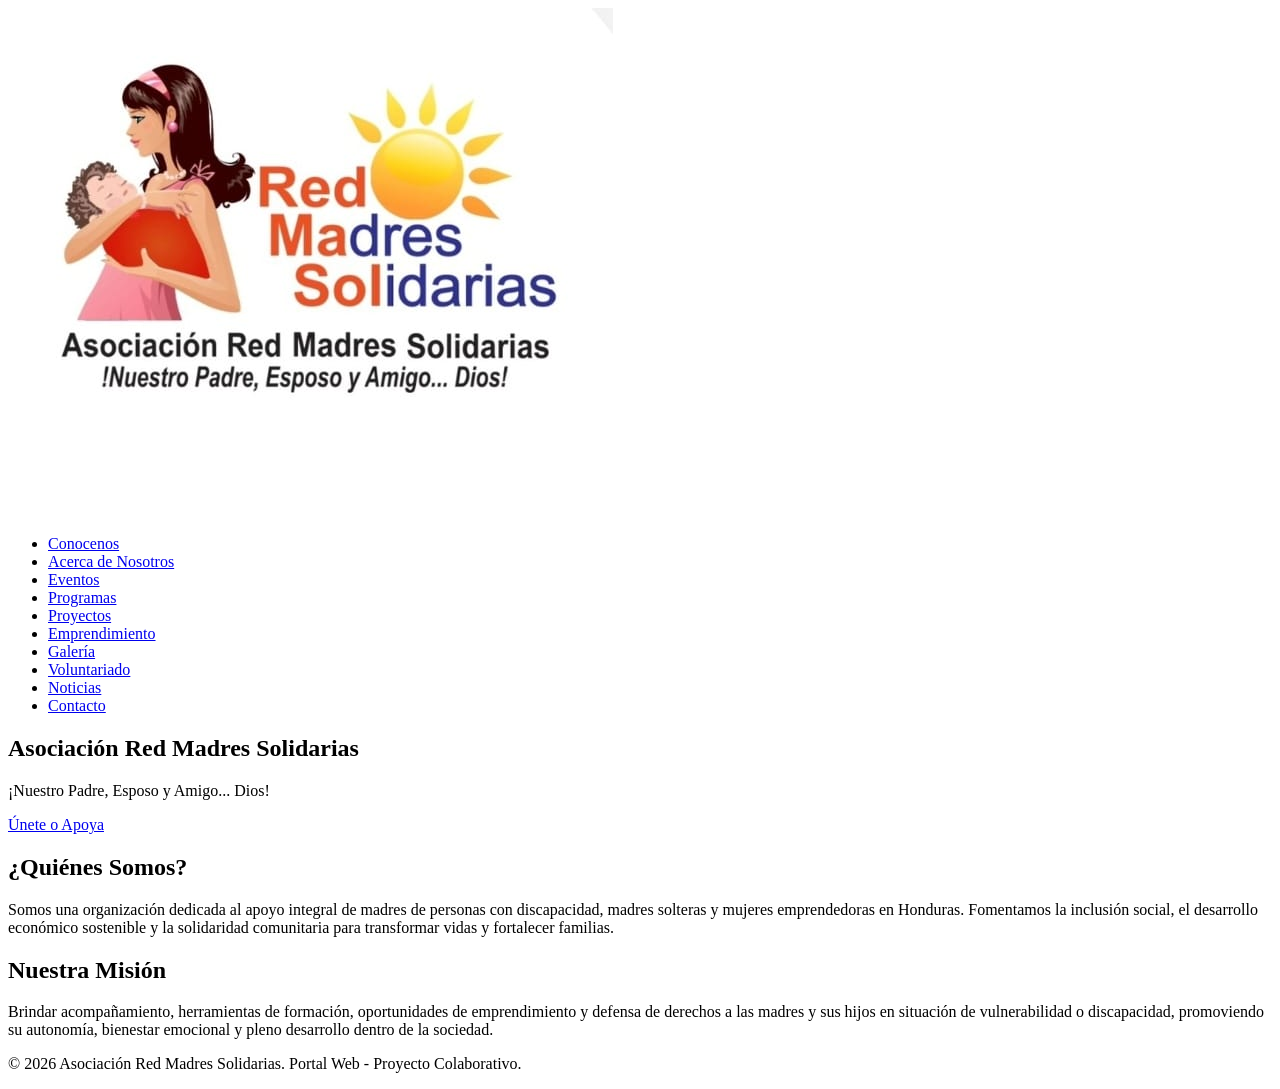
==== index.html @ 2855bba0 "feat: pagina principal primer diseño" ====
<!DOCTYPE html>
<html lang="es">
<head>
    <meta charset="UTF-8">
    <meta name="viewport" content="width=device-width, initial-scale=1.0">
    <meta name="description" content="Asociación Red Madres Solidarias - Portal Web Oficial">
    <title>Asociación Red Madres Solidarias</title>
    <link rel="stylesheet" href="css/styles.css">
</head>
<body>

    <header class="header">
        <div class="logo-container">
            <img src="img/logo.jpg" alt="Logo Asociación Red Madres Solidarias" class="logo-img">
        </div>
        
        <nav class="navbar">
            <ul>
                <li><a href="index.html" class="active">Conocenos</a></li>
                <li><a href="nosotros.html">Acerca de Nosotros</a></li>
                <li><a href="Eventos.html">Eventos</a></li>
                <li><a href="programas.html">Programas</a></li>
                <li><a href="proyectos.html">Proyectos</a></li>
                <li><a href="emprendimiento.html">Emprendimiento</a></li>
                <li><a href="galeria.html">Galería</a></li>
                <li><a href="voluntariado.html">Voluntariado</a></li>
                <li><a href="noticias.html">Noticias</a></li>
                <li><a href="contacto.html">Contacto</a></li>
            </ul>
        </nav>
    </header>

    <!-- Banner Principal con Colores Intensos -->
    <section class="hero-section">
        <h1>Asociación Red Madres Solidarias</h1>
        <p class="slogan">¡Nuestro Padre, Esposo y Amigo... Dios!</p>
        <a href="voluntariado.html" class="btn-primary">Únete o Apoya</a>
    </section>

    <!-- Contenido Principal Centrado -->
    <main class="main-content">

        <!-- Descripción General -->
        <section class="info-card">
            <h2>¿Quiénes Somos?</h2>
            <p>
                Somos una organización dedicada al apoyo integral de madres de personas con discapacidad, 
                madres solteras y mujeres emprendedoras en Honduras. Fomentamos la inclusión social, el 
                desarrollo económico sostenible y la solidaridad comunitaria para transformar vidas y fortalecer familias.
            </p>
        </section>

        <!-- Misión Institucional -->
        <section class="info-card highlight">
            <h2>Nuestra Misión</h2>
            <p>
                Brindar acompañamiento, herramientas de formación, oportunidades de emprendimiento y 
                defensa de derechos a las madres y sus hijos en situación de vulnerabilidad o discapacidad, 
                promoviendo su autonomía, bienestar emocional y pleno desarrollo dentro de la sociedad.
            </p>
        </section>

    </main>

    <!-- Pie de Página -->
    <footer class="footer">
        <p>&copy; 2026 Asociación Red Madres Solidarias. Portal Web - Proyecto Colaborativo.</p>
    </footer>

</body>
</html>
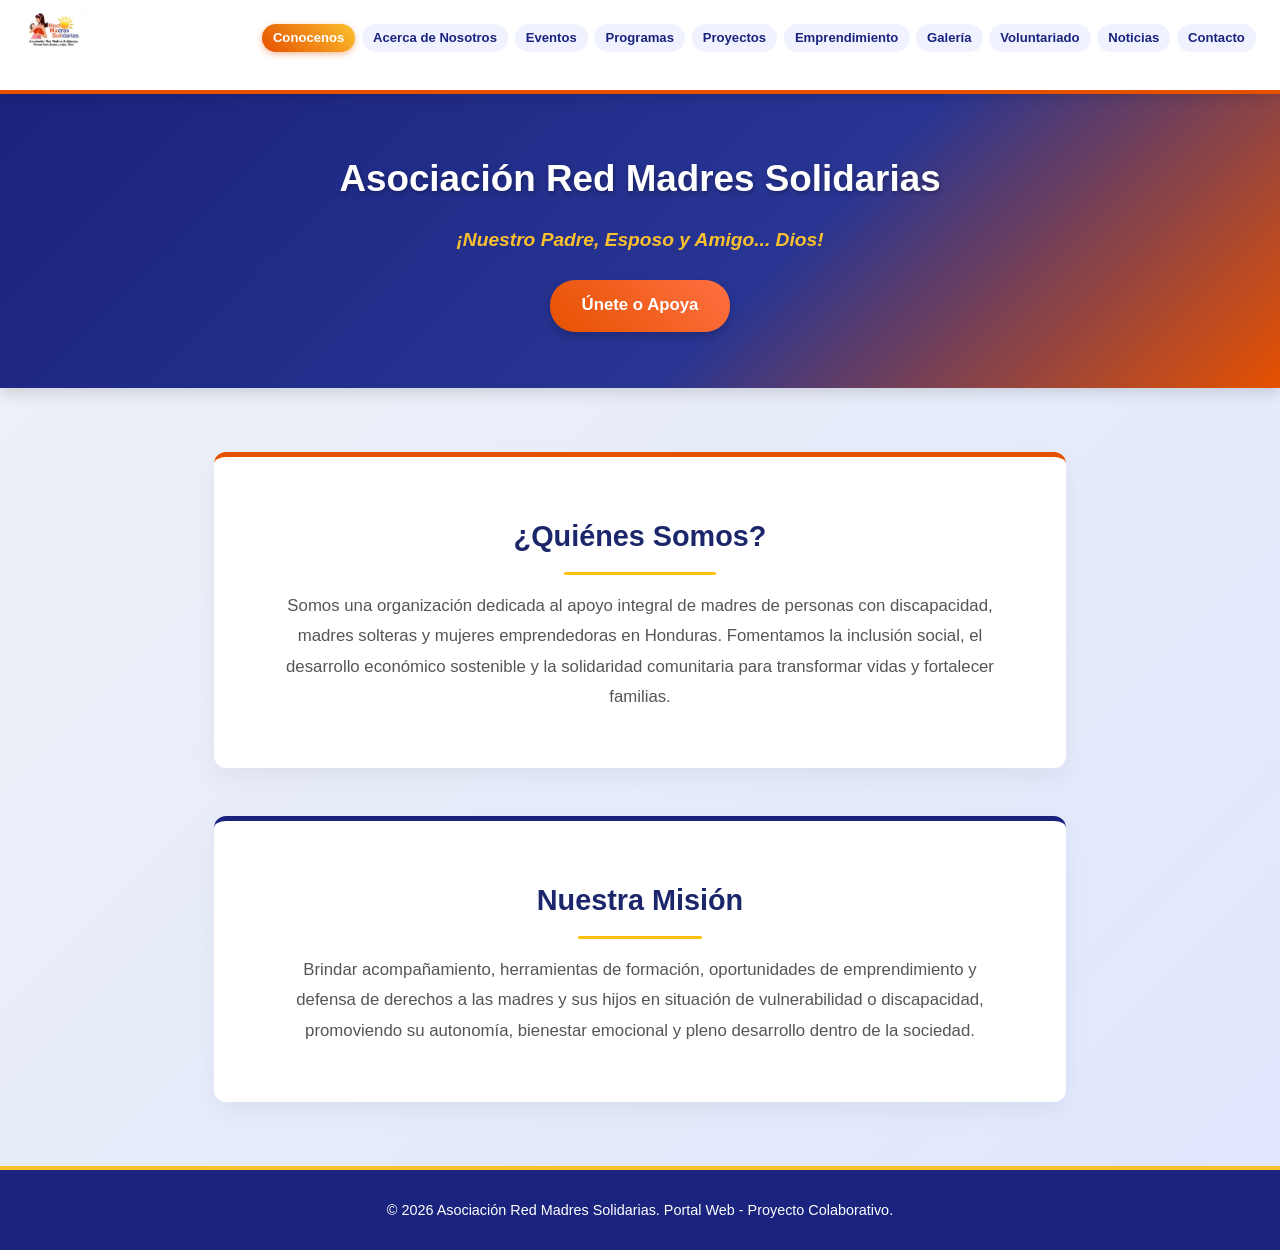
==== commit 628b28d9: "Corregir ruta" ====
--- a/index.html
+++ b/index.html
@@ -5,7 +5,7 @@
     <meta name="viewport" content="width=device-width, initial-scale=1.0">
     <meta name="description" content="Asociación Red Madres Solidarias - Portal Web Oficial">
     <title>Asociación Red Madres Solidarias</title>
-    <link rel="stylesheet" href="css/styles.css">
+    <link rel="stylesheet" href="CSS/styles.css">
 </head>
 <body>
 
@@ -17,8 +17,8 @@
         <nav class="navbar">
             <ul>
                 <li><a href="index.html" class="active">Conocenos</a></li>
-                <li><a href="nosotros.html">Acerca de Nosotros</a></li>
-                <li><a href="Eventos.html">Eventos</a></li>
+                <li><a href="acercade.html">Acerca de Nosotros</a></li>
+                <li><a href="eventos.html">Eventos</a></li>
                 <li><a href="programas.html">Programas</a></li>
                 <li><a href="proyectos.html">Proyectos</a></li>
                 <li><a href="emprendimiento.html">Emprendimiento</a></li>
@@ -30,17 +30,14 @@
         </nav>
     </header>
 
-    <!-- Banner Principal con Colores Intensos -->
     <section class="hero-section">
         <h1>Asociación Red Madres Solidarias</h1>
         <p class="slogan">¡Nuestro Padre, Esposo y Amigo... Dios!</p>
         <a href="voluntariado.html" class="btn-primary">Únete o Apoya</a>
     </section>
 
-    <!-- Contenido Principal Centrado -->
     <main class="main-content">
 
-        <!-- Descripción General -->
         <section class="info-card">
             <h2>¿Quiénes Somos?</h2>
             <p>
@@ -62,7 +59,6 @@
 
     </main>
 
-    <!-- Pie de Página -->
     <footer class="footer">
         <p>&copy; 2026 Asociación Red Madres Solidarias. Portal Web - Proyecto Colaborativo.</p>
     </footer>
--- a/CSS/styles.css
+++ b/CSS/styles.css
@@ -0,0 +1,1114 @@
+* {
+    margin: 0;
+    padding: 0;
+    box-sizing: border-box;
+    font-family: 'Segoe UI', Tahoma, Geneva, Verdana, sans-serif;
+}
+
+body {
+    background: linear-gradient(135deg, #eef2f5 0%, #e0e7ff 100%);
+    color: #2c3e50;
+    line-height: 1.6;
+    min-height: 100vh;
+}
+
+/* Header & Menú de Navegación */
+.header {
+    background-color: #ffffff;
+    box-shadow: 0 4px 12px rgba(0, 0, 0, 0.12);
+    position: sticky;
+    top: 0;
+    z-index: 1000;
+    padding: 0.5rem 1.5rem; /* Padding reducido para ganar espacio vertical */
+    display: flex;
+    flex-direction: row; /* Alinea logo a la izquierda y menú a la derecha */
+    justify-content: space-between;
+    align-items: center;
+    border-bottom: 4px solid #E65100;
+}
+
+.logo-container {
+    display: flex;
+    align-items: center;
+}
+
+.logo-img {
+    max-height: 50px; /* Reducido de 95px a 50px */
+    width: auto;
+    object-fit: contain;
+}
+
+/* Menú para las páginas */
+.navbar ul {
+    display: flex;
+    flex-wrap: nowrap; /* Mantiene todos los botones en una sola fila */
+    align-items: center;
+    list-style: none;
+    gap: 0.4rem; /* Distancia ajustada para que quepan todos los enlaces */
+    margin: 0;
+    padding: 0;
+}
+
+.navbar a {
+    text-decoration: none;
+    color: #1A237E;
+    font-weight: 700;
+    font-size: 0.82rem; /* Tamaño de letra ligeramente ajustado */
+    padding: 0.4rem 0.7rem;
+    border-radius: 20px;
+    background-color: #f0f3ff;
+    transition: all 0.3s ease;
+    white-space: nowrap; /* Evita que el texto de un botón se divida */
+}
+
+.navbar a:hover,
+.navbar a.active {
+    background: linear-gradient(45deg, #E65100, #FBC02D);
+    color: #ffffff;
+    box-shadow: 0 2px 6px rgba(230, 81, 0, 0.4);
+}
+
+/* Banner Principal */
+.hero-section {
+    text-align: center;
+    padding: 3.5rem 1.5rem;
+    background: linear-gradient(135deg, #1A237E 0%, #283593 60%, #E65100 100%);
+    color: #ffffff;
+    box-shadow: 0 4px 15px rgba(0, 0, 0, 0.15);
+    display: flex;
+    flex-direction: column;
+    align-items: center;
+    gap: 1rem;
+}
+
+.hero-section h1 {
+    font-size: 2.3rem;
+    text-shadow: 1px 2px 4px rgba(0, 0, 0, 0.3);
+}
+
+.slogan {
+    font-style: italic;
+    color: #FBC02D;
+    font-weight: 600;
+    font-size: 1.2rem;
+}
+
+.btn-primary {
+    display: inline-block;
+    margin-top: 0.5rem;
+    background: linear-gradient(45deg, #E65100, #ff7043);
+    color: #ffffff;
+    padding: 0.8rem 2rem;
+    text-decoration: none;
+    border-radius: 25px;
+    font-weight: bold;
+    font-size: 1.05rem;
+    box-shadow: 0 4px 10px rgba(0, 0, 0, 0.2);
+    transition: transform 0.2s ease, box-shadow 0.2s ease;
+}
+
+.btn-primary:hover {
+    transform: translateY(-2px);
+    box-shadow: 0 6px 15px rgba(230, 81, 0, 0.5);
+    background: linear-gradient(45deg, #ff7043, #E65100);
+}
+
+/* Contenido Principal Centrado */
+.main-content {
+    max-width: 900px;
+    margin: 2.5rem auto;
+    padding: 0 1.5rem;
+    display: flex;
+    flex-direction: column;
+    gap: 2rem;
+}
+
+/* Tarjetas de Información */
+.info-card {
+    background: #ffffff;
+    padding: 2.5rem;
+    border-radius: 12px;
+    box-shadow: 0 6px 18px rgba(0, 0, 0, 0.08);
+    text-align: center;
+    border-top: 5px solid #E65100;
+}
+
+.info-card h2 {
+    color: #1A237E;
+    font-size: 1.6rem;
+    margin-bottom: 1rem;
+    text-align: center;
+    display: block;
+    position: relative;
+    padding-bottom: 0.5rem;
+}
+
+.info-card h2::after {
+    content: '';
+    display: block;
+    width: 60px;
+    height: 3px;
+    background: #FBC02D;
+    margin: 0.5rem auto 0 auto;
+    border-radius: 2px;
+}
+
+.info-card p {
+    font-size: 1.1rem;
+    color: #444;
+    max-width: 750px;
+    margin: 0 auto;
+}
+
+.highlight {
+    border-top: 5px solid #1A237E;
+    background: #fdfdfd;
+}
+
+/* Footer */
+.footer {
+    text-align: center;
+    padding: 1.8rem;
+    background-color: #1A237E;
+    color: #ffffff;
+    font-size: 0.9rem;
+    margin-top: 3.5rem;
+    border-top: 4px solid #FBC02D;
+}
+
+/* CSS DE PAGINA ACERCA DE NOSOTROS */
+.Info {
+    background: #ffffff;
+    padding: 2.5rem;
+    border-radius: 12px;
+    box-shadow: 0 6px 18px rgba(0, 0, 0, 0.08);
+    text-align: center;
+    border-top: 5px solid #E65100;
+}
+
+.Info h2 {
+    color: #1A237E;
+    font-size: 1.6rem;
+    margin-bottom: 1rem;
+    text-align: center;
+    display: block;
+    position: relative;
+    padding-bottom: 0.5rem;
+}
+
+.Info h2::after {
+    content: '';
+    display: block;
+    width: 60px;
+    height: 3px;
+    background: #FBC02D;
+    margin: 0.5rem auto 0 auto;
+    border-radius: 2px;
+}
+
+.Info p {
+    font-size: 1.1rem;
+    color: #444;
+    max-width: 750px;
+    margin: 0 auto;
+}
+
+.mision-valores {
+    display: flex;
+    justify-content: center; 
+    gap: 20px;               
+    margin: 30px auto;       
+    max-width: 1000px;       
+    padding: 0 20px;
+    flex-wrap: wrap;         
+}
+
+.card {
+    flex: 1;                
+    min-width: 250px;       
+    background-color: #ffffff;
+    padding: 25px;
+    border-radius: 12px;
+    box-shadow: 0 4px 12px rgba(0, 0, 0, 0.08); 
+    text-align: center;
+    border-top: 4px solid #E65100; 
+    overflow: hidden;
+}
+
+.card h3 {
+    color: #1a237e;          
+    margin-bottom: 12px;
+}
+
+.card-icon {
+    font-size: 2rem;
+    margin-bottom: 2px;
+    color: #ffa007;
+    padding: 0.8rem;
+}
+
+.card-img {
+    width: 100%;
+    height: 200px;
+    object-fit: cover;
+    border-top-left-radius: 8px;
+    border-top-right-radius: 8px;
+    margin-bottom: 12px;
+}
+
+.lista-valores {
+    list-style: none; 
+    padding: 0;
+    margin: 0;
+    text-align: left; 
+    font-size: 0.95rem;
+}
+
+.lista-valores li {
+    margin-bottom: 8px; 
+    color: #4a5568;
+}
+
+.lista-valores strong {
+    color: #1a237e; 
+}
+
+.contacto-hero {
+    text-align: center; 
+    padding: 5rem 2rem;
+    background-size: cover;
+    background-position: center center; 
+    color: #ffffff;
+    box-shadow: 0 4px 15px rgba(0, 0, 0, 0.15);
+    border-bottom: 5px solid #FBC02D;
+    display: flex;
+    flex-direction: column;
+    align-items: center;
+    justify-content: center;
+}
+
+.contacto-hero h1 {
+    font-size: 3rem;
+    text-transform: uppercase;
+    text-shadow: 2px 2px 5px rgba(0, 0, 0, 0.7);
+    border-left: none; 
+    border-bottom: 4px solid #FBC02D;
+    padding-left: 0;
+    padding-bottom: 0.5rem;
+    margin-bottom: 0.5rem;
+}
+
+.contacto-hero .slogan {
+    font-size: 1.2rem;
+    color: #ffffff;
+    padding-left: 0;
+    font-style: italic;
+    text-shadow: 1px 1px 3px rgba(0, 0, 0, 0.7);
+}
+
+.contacto-wrapper {
+    display: flex;
+    flex-wrap: wrap;
+    gap: 3rem;
+    align-items: flex-start;
+    max-width: 1000px;
+}
+
+.contacto-form-container {
+    flex: 1;
+    min-width: 300px;
+    background: #ffffff;
+    padding: 2rem;
+    border-radius: 12px;
+    box-shadow: 0 4px 12px rgba(0, 0, 0, 0.08);
+}
+
+.form-contacto {
+    display: flex;
+    flex-direction: column;
+    gap: 1rem;
+}
+
+.form-row {
+    display: flex;
+    gap: 1rem;
+}
+
+.form-contacto input, 
+.form-contacto textarea {
+    width: 100%;
+    padding: 1rem;
+    border: none;
+    border-radius: 5px;
+    background-color: #f4f4f4;
+    font-size: 1rem;
+    font-family: inherit;
+    color: #333;
+}
+
+.form-contacto input:focus, 
+.form-contacto textarea:focus {
+    outline: 2px solid #E65100;
+    background-color: #fff;
+}
+
+.form-contacto button {
+    align-self: flex-end;
+    cursor: pointer;
+    border: none;
+}
+
+/* Columna de Información */
+.contacto-info-container {
+    flex: 1;
+    min-width: 300px;
+    display: flex;
+    flex-direction: column;
+    gap: 1.5rem;
+}
+
+.info-item h3 {
+    color: #1A237E;
+    font-size: 1.2rem;
+    margin-bottom: 0.3rem;
+}
+
+.info-item p {
+    color: #444;
+    font-size: 1.05rem;
+    line-height: 1.4;
+}
+
+.map-link {
+    display: inline-block;
+    margin-top: 0.5rem;
+    color: #E65100;
+    font-weight: bold;
+    text-decoration: none;
+    transition: color 0.3s ease;
+}
+
+.map-link:hover {
+    color: #1A237E;
+    text-decoration: underline;
+}
+
+/* Responsividad para móviles */
+@media (max-width: 768px) {
+    .form-row {
+        flex-direction: column;
+    }
+    .contacto-wrapper {
+        flex-direction: column;
+    }
+    .contacto-hero h1 {
+        font-size: 2.5rem;
+    }
+}
+
+.noticias-grid {
+    display: grid;
+    grid-template-columns: repeat(auto-fit, minmax(300px, 1fr));
+    gap: 2rem;
+    margin-top: 2rem;
+}
+
+.noticia-card {
+    background: #ffffff;
+    border-radius: 12px;
+    overflow: hidden;
+    box-shadow: 0 4px 12px rgba(0, 0, 0, 0.08);
+    transition: transform 0.3s ease;
+    border-bottom: 4px solid #FBC02D;
+}
+
+.noticia-card:hover {
+    transform: translateY(-5px);
+}
+
+.noticia-img {
+    width: 100%;
+    height: 200px;
+    object-fit: cover;
+}
+
+.noticia-contenido {
+    padding: 1.5rem;
+}
+
+.noticia-fecha {
+    font-size: 0.85rem;
+    color: #E65100;
+    font-weight: bold;
+    display: block;
+    margin-bottom: 0.5rem;
+}
+
+.noticia-contenido h3 {
+    color: #1A237E;
+    font-size: 1.3rem;
+    margin-bottom: 1rem;
+}
+
+.noticia-contenido p {
+    color: #555;
+    font-size: 0.95rem;
+    margin-bottom: 1.5rem;
+}
+
+.btn-leer-mas {
+    text-decoration: none;
+    color: #1A237E;
+    font-weight: bold;
+    border-bottom: 2px solid #FBC02D;
+    padding-bottom: 2px;
+    transition: color 0.3s ease;
+}
+
+.btn-leer-mas:hover {
+    color: #E65100;
+}
+
+.eventos-container {
+    max-width: 1000px;
+    margin: 2.5rem auto;
+    padding: 0 1.5rem;
+}
+
+.section-header {
+    text-align: center;
+    margin-bottom: 2.5rem;
+}
+
+.section-header h2 {
+    color: #1A237E;
+    font-size: 1.8rem;
+    margin-bottom: 0.8rem;
+    position: relative;
+    display: inline-block;
+}
+
+.section-header h2::after {
+    content: '';
+    display: block;
+    width: 60px;
+    height: 3px;
+    background: #FBC02D;
+    margin: 0.5rem auto 0 auto;
+    border-radius: 2px;
+}
+
+.section-header p {
+    font-size: 1.05rem;
+    color: #444;
+    max-width: 750px;
+    margin: 0 auto;
+}
+
+/* Categorías (Subtítulos) */
+.eventos-categoria {
+    margin-bottom: 3rem;
+}
+
+.eventos-categoria h3 {
+    color: #1A237E;
+    font-size: 1.3rem;
+    border-left: 4px solid #E65100;
+    padding-left: 10px;
+    margin-bottom: 1.5rem;
+}
+
+.grid-cards {
+    display: grid;
+    grid-template-columns: repeat(auto-fit, minmax(280px, 1fr));
+    gap: 1.5rem;
+}
+
+.card-evento {
+    background: #ffffff;
+    border-radius: 12px;
+    box-shadow: 0 6px 18px rgba(0, 0, 0, 0.08);
+    border-top: 4px solid #E65100;
+    overflow: hidden;
+    display: flex;
+    flex-direction: column;
+    transition: transform 0.3s ease, box-shadow 0.3s ease;
+}
+
+.card-evento:hover {
+    transform: translateY(-5px);
+    box-shadow: 0 10px 22px rgba(0, 0, 0, 0.15);
+}
+
+.card-image {
+    position: relative;
+    width: 100%;
+    height: 180px;
+    background-color: #f0f3ff;
+}
+
+.card-image img {
+    width: 100%;
+    height: 100%;
+    object-fit: cover;
+}
+
+.badge {
+    position: absolute;
+    top: 12px;
+    right: 12px;
+    background: linear-gradient(45deg, #E65100, #ff7043);
+    color: #ffffff;
+    padding: 0.3rem 0.8rem;
+    border-radius: 15px;
+    font-size: 0.8rem;
+    font-weight: 700;
+    box-shadow: 0 2px 6px rgba(0, 0, 0, 0.2);
+}
+
+.badge-estado {
+    background: linear-gradient(45deg, #1A237E, #283593);
+}
+
+.card-content {
+    padding: 1.5rem;
+    display: flex;
+    flex-direction: column;
+    flex-grow: 1;
+    text-align: left;
+}
+
+.card-content h4 {
+    color: #1A237E;
+    font-size: 1.15rem;
+    margin-bottom: 0.5rem;
+}
+
+.card-content .zona {
+    font-size: 0.85rem;
+    color: #E65100;
+    font-weight: 600;
+    margin-bottom: 0.6rem;
+}
+
+.card-content p {
+    font-size: 0.95rem;
+    color: #4a5568;
+    line-height: 1.5;
+}
+/*Galeria*/
+root {
+    --bg-color: #eef2fa; /* Fondo celeste claro */
+    --primary-blue: #1b266b; /* Azul marino */
+    --primary-orange: #f47920; /* Naranja */
+    --nav-bg: #e2e8f4; /* Celeste claro para botones inactivos */
+    --text-dark: #333333;
+    --text-light: #555555;
+}
+
+* { 
+    margin: 0; 
+    padding: 0; 
+    box-sizing: border-box; 
+}
+
+body {
+    font-family: 'Jost', sans-serif;
+    background-color: var(--bg-color);
+    color: var(--text-dark);
+    line-height: 1.6;
+}
+
+h1, h2, h3, h4 {
+    font-family: 'Jost', sans-serif;
+    font-weight: 700;
+}
+
+a { 
+    text-decoration: none; 
+}
+
+ul { 
+    list-style: none; 
+}
+
+
+.main-header {
+    background-color: #ffffff;
+    text-align: center;
+    padding-top: 1.5rem;
+}
+
+.logo-img {
+    max-width: 180px; 
+    margin-bottom: 1.5rem;
+}
+
+.navbar {
+    padding-bottom: 1rem;
+}
+
+.nav-links { 
+    display: flex; 
+    justify-content: center;
+    flex-wrap: wrap;
+    gap: 0.8rem; 
+    padding: 0 1rem;
+}
+
+.nav-links li a {
+    display: inline-block;
+    padding: 0.5rem 1.2rem;
+    background-color: var(--nav-bg);
+    color: var(--primary-blue);
+    border-radius: 25px; 
+    font-size: 0.85rem;
+    font-weight: 600;
+    transition: all 0.3s ease;
+}
+
+.nav-links li a.active, 
+.nav-links li a:hover {
+    background-color: var(--primary-orange);
+    color: #ffffff;
+}
+
+.header-divider {
+    height: 4px;
+    background-color: var(--primary-orange);
+    width: 100%;
+}
+
+
+.main-content {
+    max-width: 1100px; 
+    margin: 4rem auto;
+    display: flex;
+    flex-direction: column;
+    gap: 3rem;
+    padding: 0 1.5rem;
+}
+
+.info-card {
+    background-color: #ffffff;
+    padding: 3.5rem 4rem;
+    border-radius: 12px;
+    box-shadow: 0 10px 25px rgba(0,0,0,0.05);
+    text-align: center;
+    overflow: hidden;
+}
+
+.info-card.border-orange {
+    border-top: 6px solid var(--primary-orange);
+}
+
+.info-card.border-blue {
+    border-top: 6px solid var(--primary-blue);
+}
+
+.card-title {
+    color: var(--primary-blue);
+    font-size: 2rem;
+    margin-bottom: 2rem;
+    position: relative;
+    display: inline-block;
+}
+
+.card-title::after {
+    content: "";
+    position: absolute;
+    bottom: -8px;
+    left: 20%;
+    width: 60%;
+    height: 3px;
+    background-color: #ffc107; 
+    border-radius: 2px;
+}
+
+.info-card p {
+    color: var(--text-light);
+    font-size: 1.05rem;
+    line-height: 1.8;
+}
+
+
+.pillars-grid {
+    display: grid;
+    grid-template-columns: repeat(3, 1fr);
+    gap: 3rem;
+    text-align: left;
+    margin-top: 2rem;
+}
+
+.pillar-item h3 {
+    font-size: 1.3rem;
+    color: var(--primary-blue);
+    display: flex;
+    justify-content: space-between;
+    align-items: center;
+    border-bottom: 2px solid var(--nav-bg);
+    padding-bottom: 0.8rem;
+    margin-bottom: 1.2rem;
+}
+
+.pillar-item h3::after { 
+    content: '→'; 
+    color: var(--primary-orange);
+}
+
+.pillar-item img {
+    height: 200px;
+    width: 100%;
+    object-fit: cover;
+    border-radius: 8px;
+    margin-bottom: 1.2rem;
+}
+
+.pillar-list li {
+    border-bottom: 1px solid #f0f0f0;
+    padding: 0.8rem 0;
+    font-size: 0.95rem;
+    color: var(--text-light);
+}
+
+
+.masonry-grid {
+    column-count: 3; 
+    column-gap: 2rem;
+    text-align: left;
+}
+
+.masonry-item {
+    break-inside: avoid;
+    margin-bottom: 2rem;
+    background: #f8fafc; 
+    padding: 1rem;
+    border-radius: 10px;
+    box-shadow: 0 4px 10px rgba(0,0,0,0.03);
+    border: 1px solid #edf2f7;
+    transition: transform 0.3s ease;
+}
+
+.masonry-item:hover {
+    transform: translateY(-5px);
+}
+
+.masonry-item img {
+    width: 100%;
+    height: auto;
+    border-radius: 6px;
+    margin-bottom: 1rem;
+    display: block;
+}
+
+.masonry-item h4 {
+    font-size: 1.15rem;
+    margin-bottom: 0.4rem;
+    color: var(--primary-blue);
+}
+
+.masonry-item p {
+    font-size: 0.85rem;
+    color: var(--text-light);
+    text-transform: uppercase;
+    letter-spacing: 0.5px;
+}
+
+
+.btn-light {
+    background: var(--primary-orange);
+    color: #fff;
+    padding: 1rem 2.5rem;
+    font-size: 0.9rem;
+    text-transform: uppercase;
+    letter-spacing: 1px;
+    font-weight: 600;
+    border-radius: 25px;
+    display: inline-block;
+    transition: 0.3s;
+}
+
+.btn-light:hover { 
+    background: var(--primary-blue); 
+    box-shadow: 0 5px 15px rgba(27, 38, 107, 0.3);
+}
+
+
+.site-footer {
+    background-color: var(--primary-blue);
+    color: #ffffff;
+    text-align: center;
+    padding: 2.5rem 1rem;
+    border-top: 5px solid #ffc107;
+    margin-top: 4rem;
+}
+
+.site-footer p {
+    font-size: 0.85rem;
+    font-weight: 300;
+}
+
+
+@media (max-width: 992px) {
+    .pillars-grid { grid-template-columns: 1fr 1fr; }
+    .masonry-grid { column-count: 2; }
+    .info-card { padding: 3rem 2rem; }
+}
+
+@media (max-width: 768px) {
+    .pillars-grid { grid-template-columns: 1fr; }
+    .masonry-grid { column-count: 1; }
+    .info-card { padding: 2.5rem 1.5rem; }
+}
+/*Parte de Voluntariado*/
+:root {
+    --bg-color: #eef2fa; 
+    --primary-blue: #1b266b; 
+    --primary-orange: #f47920; 
+    --nav-bg: #e2e8f4; 
+    --text-dark: #333333;
+    --text-light: #555555;
+}
+
+* { 
+    margin: 0; 
+    padding: 0; 
+    box-sizing: border-box; 
+}
+
+body {
+    font-family: 'Jost', sans-serif;
+    background-color: var(--bg-color);
+    color: var(--text-dark);
+    line-height: 1.6;
+}
+
+h1, h2, h3 {
+    font-family: 'Jost', sans-serif; 
+    font-weight: 700;
+}
+
+a { 
+    text-decoration: none; 
+}
+
+ul { 
+    list-style: none; 
+}
+
+
+.main-header {
+    background-color: #ffffff;
+    text-align: center;
+    padding-top: 1.5rem;
+}
+
+.logo-img {
+    max-width: 180px; 
+    margin-bottom: 1.5rem;
+}
+
+.navbar {
+    padding-bottom: 1rem;
+}
+
+.nav-links { 
+    display: flex; 
+    justify-content: center;
+    flex-wrap: wrap;
+    gap: 0.8rem; 
+    padding: 0 1rem;
+}
+
+.nav-links li a {
+    display: inline-block;
+    padding: 0.5rem 1.2rem;
+    background-color: var(--nav-bg);
+    color: var(--primary-blue);
+    border-radius: 25px;
+    font-size: 0.85rem;
+    font-weight: 600;
+    transition: all 0.3s ease;
+}
+
+
+.nav-links li a.active, 
+.nav-links li a:hover {
+    background-color: var(--primary-orange);
+    color: #ffffff;
+}
+
+
+.header-divider {
+    height: 4px;
+    background-color: var(--primary-orange);
+    width: 100%;
+}
+
+
+.main-content {
+    max-width: 900px;
+    margin: 4rem auto;
+    display: flex;
+    flex-direction: column;
+    gap: 3rem;
+    padding: 0 1.5rem;
+}
+
+.info-card {
+    background-color: #ffffff;
+    padding: 3.5rem 4rem;
+    border-radius: 12px;
+    box-shadow: 0 10px 25px rgba(0,0,0,0.05); 
+    text-align: center;
+}
+
+
+.info-card.border-orange {
+    border-top: 6px solid var(--primary-orange);
+}
+
+.info-card.border-blue {
+    border-top: 6px solid var(--primary-blue);
+}
+
+.info-card h2 {
+    color: var(--primary-blue);
+    font-size: 1.8rem;
+    margin-bottom: 1.5rem;
+    position: relative;
+    display: inline-block;
+}
+
+
+.info-card h2::after {
+    content: "";
+    position: absolute;
+    bottom: -8px;
+    left: 20%;
+    width: 60%;
+    height: 3px;
+    background-color: #ffc107; 
+    border-radius: 2px;
+}
+
+.info-card p {
+    color: var(--text-light);
+    font-size: 1.05rem;
+    line-height: 1.8;
+}
+
+
+.site-footer {
+    background-color: var(--primary-blue);
+    color: #ffffff;
+    text-align: center;
+    padding: 2.5rem 1rem;
+    border-top: 5px solid #ffc107; 
+    margin-top: 4rem;
+}
+
+.site-footer p {
+    font-size: 0.85rem;
+    font-weight: 300;
+}
+
+
+.volunteer-container {
+    max-width: 1100px;
+    margin: 4rem auto;
+    display: grid;
+    grid-template-columns: 1fr 1fr;
+    gap: 5rem;
+    align-items: center;
+    padding: 0 1.5rem;
+}
+
+.volunteer-info h2 {
+    font-size: 2.5rem;
+    margin-bottom: 1.5rem;
+    color: var(--primary-blue);
+}
+
+.volunteer-info p {
+    color: var(--text-light);
+    font-size: 1.1rem;
+    margin-bottom: 2rem;
+    line-height: 1.7;
+}
+
+.volunteer-form {
+    background: #ffffff;
+    padding: 3rem;
+    border-radius: 12px;
+    box-shadow: 0 15px 35px rgba(0,0,0,0.06);
+    border-top: 6px solid var(--primary-orange); 
+}
+
+.form-group {
+    margin-bottom: 1.5rem;
+}
+
+.form-group label {
+    display: block;
+    font-size: 0.85rem;
+    color: var(--primary-blue);
+    font-weight: 600;
+    margin-bottom: 0.5rem;
+}
+
+.form-group input,
+.form-group select,
+.form-group textarea {
+    width: 100%;
+    padding: 1rem;
+    border: 1px solid #d1d9e6;
+    background: #f8fafc;
+    border-radius: 8px;
+    font-family: 'Jost', sans-serif;
+    transition: all 0.3s;
+}
+
+.form-group input:focus,
+.form-group select:focus,
+.form-group textarea:focus {
+    outline: none;
+    border-color: var(--primary-orange);
+    background: #ffffff;
+    box-shadow: 0 0 0 3px rgba(244, 121, 32, 0.15); 
+}
+
+.btn-dark {
+    background: var(--primary-blue);
+    color: #fff;
+    padding: 1rem 2rem;
+    font-size: 0.95rem;
+    font-weight: 600;
+    border: none;
+    border-radius: 25px; 
+    cursor: pointer;
+    width: 100%;
+    transition: all 0.3s ease;
+    margin-top: 1rem;
+}
+
+.btn-dark:hover {
+    background: var(--primary-orange);
+    transform: translateY(-2px);
+    box-shadow: 0 8px 15px rgba(244, 121, 32, 0.2);
+}
+
+/* Responsivo */
+@media (max-width: 992px) {
+    .volunteer-container {
+        grid-template-columns: 1fr;
+        gap: 3rem;
+    }
+}
+
+@media (max-width: 768px) {
+    .info-card {
+        padding: 2rem 1.5rem;
+    }
+}
+
